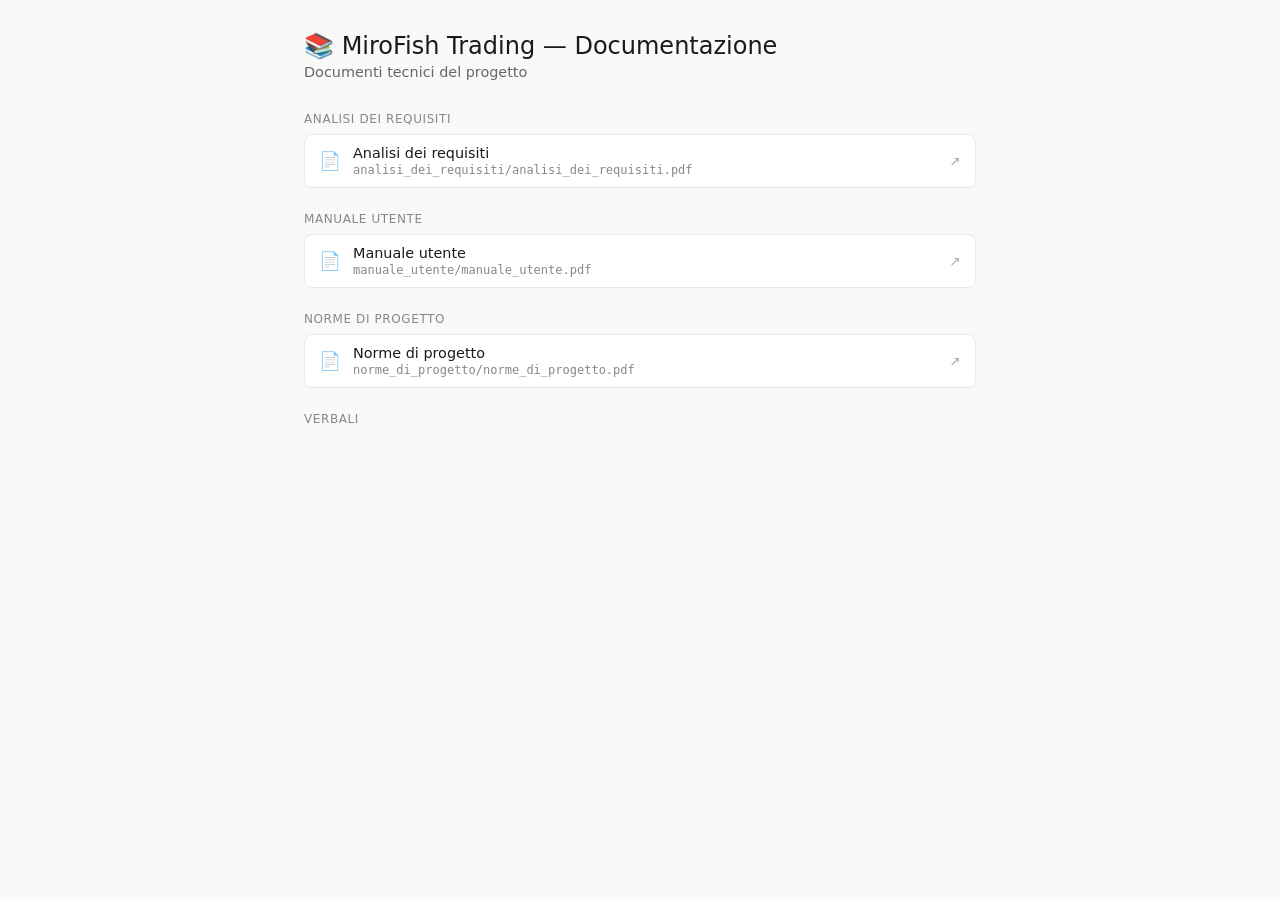
==== index.html @ 32a1cafd "p" ====
<!DOCTYPE html>
<html lang="it">
<head>
  <meta charset="UTF-8">
  <meta name="viewport" content="width=device-width, initial-scale=1.0">
  <title>MiroFish Trading – Documentazione</title>
  <link rel="stylesheet" href="style.css">
</head>
<body>

  <h1>📚 MiroFish Trading — Documentazione</h1>
  <p class="subtitle">Documenti tecnici del progetto</p>

  <div class="section-title">Analisi dei requisiti</div>
  <div class="pdf-list">
    <a class="pdf-item" href="view.html?doc=analisi_dei_requisiti/analisi_dei_requisiti.pdf" target="_blank">
      <span class="pdf-icon">📄</span>
      <div class="pdf-info">
        <div class="pdf-name">Analisi dei requisiti</div>
        <div class="pdf-path">analisi_dei_requisiti/analisi_dei_requisiti.pdf</div>
      </div>
      <span class="arrow">↗</span>
    </a>
  </div>

  <div class="section-title">Manuale utente</div>
  <div class="pdf-list">
    <a class="pdf-item" href="view.html?doc=manuale_utente/manuale_utente.pdf" target="_blank">
      <span class="pdf-icon">📄</span>
      <div class="pdf-info">
        <div class="pdf-name">Manuale utente</div>
        <div class="pdf-path">manuale_utente/manuale_utente.pdf</div>
      </div>
      <span class="arrow">↗</span>
    </a>
  </div>

  <div class="section-title">Norme di progetto</div>
  <div class="pdf-list">
    <a class="pdf-item" href="view.html?doc=norme_di_progetto/norme_di_progetto.pdf" target="_blank">
      <span class="pdf-icon">📄</span>
      <div class="pdf-info">
        <div class="pdf-name">Norme di progetto</div>
        <div class="pdf-path">norme_di_progetto/norme_di_progetto.pdf</div>
      </div>
      <span class="arrow">↗</span>
    </a>
  </div>

  <div class="section-title">Verbali</div>
  <div class="pdf-list" id="verbali-list"></div>

  <script>
    fetch('verbali/verbali.json')
      .then(r => r.json())
      .then(verbali => {
        const list = document.getElementById('verbali-list');
        verbali.forEach(v => {
          list.innerHTML += `
            <a class="pdf-item" href="view.html?doc=verbali/${v.file}">
              <span class="pdf-icon">📄</span>
              <div class="pdf-info">
                <div class="pdf-name">${v.nome}</div>
                <div class="pdf-path">verbali/${v.file}</div>
              </div>
              <span class="arrow">↗</span>
            </a>`;
        });
      });
  </script>

</body>
</html>
---- style.css ----
* { box-sizing: border-box; margin: 0; padding: 0; }
body { font-family: system-ui, sans-serif; max-width: 720px; margin: 0 auto; padding: 2rem 1.5rem; background: #f9f9f7; color: #1a1a1a; }
h1 { font-size: 1.5rem; font-weight: 500; margin-bottom: 0.25rem; }
.subtitle { color: #666; font-size: 0.9rem; margin-bottom: 2rem; }
.section-title { font-size: 0.75rem; font-weight: 500; text-transform: uppercase; letter-spacing: 0.05em; color: #888; margin-bottom: 0.5rem; }
.pdf-list { display: flex; flex-direction: column; gap: 6px; margin-bottom: 1.5rem; }
.pdf-item { display: flex; align-items: center; gap: 12px; padding: 10px 14px; background: #fff; border: 1px solid #e8e8e8; border-radius: 8px; text-decoration: none; color: inherit; transition: background 0.15s, border-color 0.15s; }
.pdf-item:hover { background: #f4f4f4; border-color: #ccc; }
.pdf-icon { font-size: 1.1rem; }
.pdf-info { flex: 1; }
.pdf-name { font-size: 0.9rem; font-weight: 500; }
.pdf-path { font-size: 0.75rem; color: #888; font-family: monospace; margin-top: 2px; }
.arrow { color: #aaa; font-size: 0.85rem; }
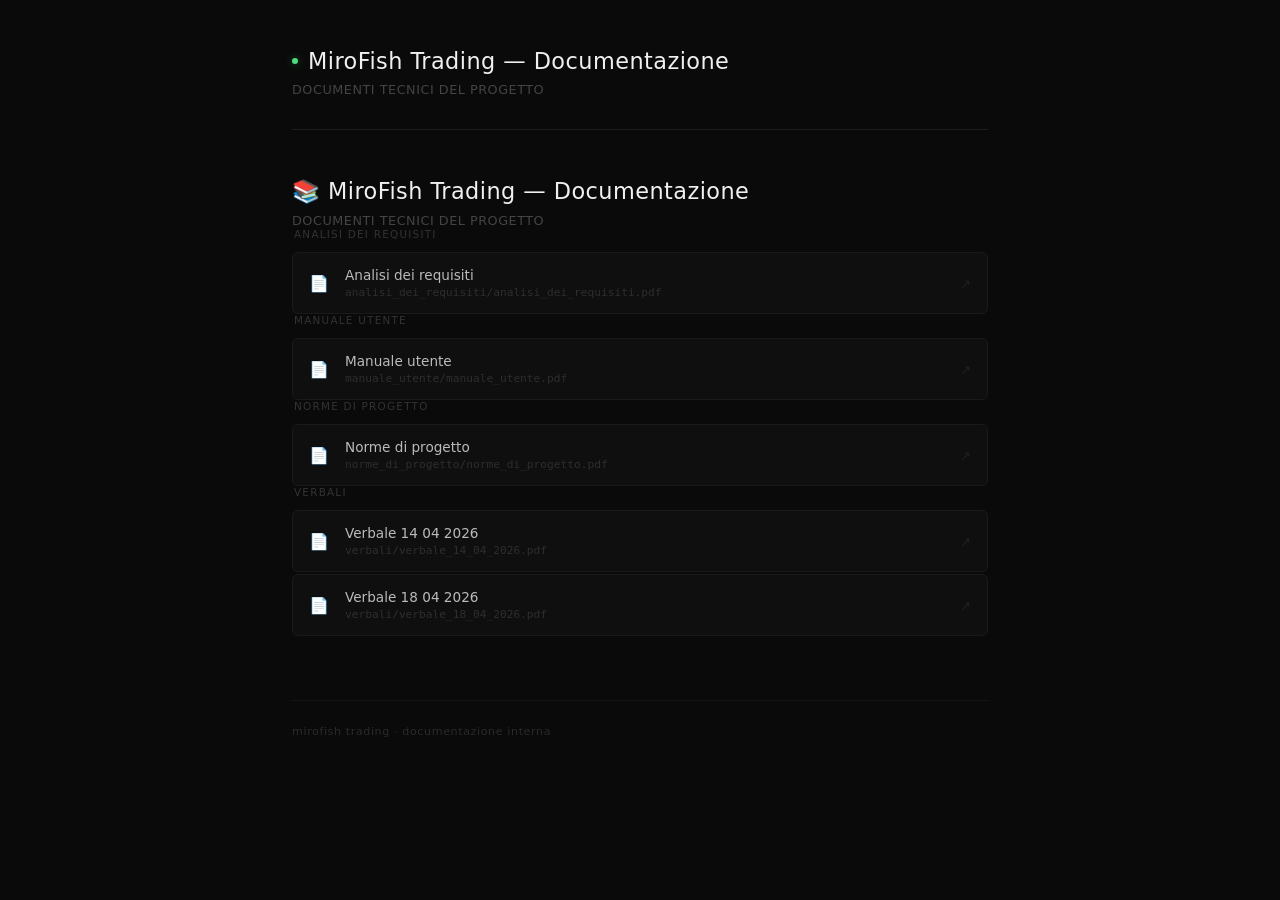
==== commit 0dd469a3: "p" ====
--- a/index.html
+++ b/index.html
@@ -7,67 +7,76 @@
   <link rel="stylesheet" href="style.css">
 </head>
 <body>
+  <div class="container">
+    <div class="header">
+      <div class="header-top">
+        <div class="dot"></div>
+        <h1>MiroFish Trading — Documentazione</h1>
+      </div>
+      <p class="subtitle">Documenti tecnici del progetto</p>
+    </div>
 
-  <h1>📚 MiroFish Trading — Documentazione</h1>
-  <p class="subtitle">Documenti tecnici del progetto</p>
+    <h1>📚 MiroFish Trading — Documentazione</h1>
+    <p class="subtitle">Documenti tecnici del progetto</p>
 
-  <div class="section-title">Analisi dei requisiti</div>
-  <div class="pdf-list">
-    <a class="pdf-item" href="view.html?doc=analisi_dei_requisiti/analisi_dei_requisiti.pdf" target="_blank">
-      <span class="pdf-icon">📄</span>
-      <div class="pdf-info">
-        <div class="pdf-name">Analisi dei requisiti</div>
-        <div class="pdf-path">analisi_dei_requisiti/analisi_dei_requisiti.pdf</div>
-      </div>
-      <span class="arrow">↗</span>
-    </a>
+    <div class="section-title">Analisi dei requisiti</div>
+    <div class="pdf-list">
+      <a class="pdf-item" href="view.html?doc=analisi_dei_requisiti/analisi_dei_requisiti.pdf" target="_blank">
+        <span class="pdf-icon">📄</span>
+        <div class="pdf-info">
+          <div class="pdf-name">Analisi dei requisiti</div>
+          <div class="pdf-path">analisi_dei_requisiti/analisi_dei_requisiti.pdf</div>
+        </div>
+        <span class="arrow">↗</span>
+      </a>
+    </div>
+
+    <div class="section-title">Manuale utente</div>
+    <div class="pdf-list">
+      <a class="pdf-item" href="view.html?doc=manuale_utente/manuale_utente.pdf" target="_blank">
+        <span class="pdf-icon">📄</span>
+        <div class="pdf-info">
+          <div class="pdf-name">Manuale utente</div>
+          <div class="pdf-path">manuale_utente/manuale_utente.pdf</div>
+        </div>
+        <span class="arrow">↗</span>
+      </a>
+    </div>
+
+    <div class="section-title">Norme di progetto</div>
+    <div class="pdf-list">
+      <a class="pdf-item" href="view.html?doc=norme_di_progetto/norme_di_progetto.pdf" target="_blank">
+        <span class="pdf-icon">📄</span>
+        <div class="pdf-info">
+          <div class="pdf-name">Norme di progetto</div>
+          <div class="pdf-path">norme_di_progetto/norme_di_progetto.pdf</div>
+        </div>
+        <span class="arrow">↗</span>
+      </a>
+    </div>
+
+    <div class="section-title">Verbali</div>
+    <div class="pdf-list" id="verbali-list"></div>
+
+    <script>
+      fetch('verbali/verbali.json')
+        .then(r => r.json())
+        .then(verbali => {
+          const list = document.getElementById('verbali-list');
+          verbali.forEach(v => {
+            list.innerHTML += `
+              <a class="pdf-item" href="view.html?doc=verbali/${v.file}">
+                <span class="pdf-icon">📄</span>
+                <div class="pdf-info">
+                  <div class="pdf-name">${v.nome}</div>
+                  <div class="pdf-path">verbali/${v.file}</div>
+                </div>
+                <span class="arrow">↗</span>
+              </a>`;
+          });
+        });
+    </script>
+    <div class="footer">mirofish trading · documentazione interna</div>
   </div>
-
-  <div class="section-title">Manuale utente</div>
-  <div class="pdf-list">
-    <a class="pdf-item" href="view.html?doc=manuale_utente/manuale_utente.pdf" target="_blank">
-      <span class="pdf-icon">📄</span>
-      <div class="pdf-info">
-        <div class="pdf-name">Manuale utente</div>
-        <div class="pdf-path">manuale_utente/manuale_utente.pdf</div>
-      </div>
-      <span class="arrow">↗</span>
-    </a>
-  </div>
-
-  <div class="section-title">Norme di progetto</div>
-  <div class="pdf-list">
-    <a class="pdf-item" href="view.html?doc=norme_di_progetto/norme_di_progetto.pdf" target="_blank">
-      <span class="pdf-icon">📄</span>
-      <div class="pdf-info">
-        <div class="pdf-name">Norme di progetto</div>
-        <div class="pdf-path">norme_di_progetto/norme_di_progetto.pdf</div>
-      </div>
-      <span class="arrow">↗</span>
-    </a>
-  </div>
-
-  <div class="section-title">Verbali</div>
-  <div class="pdf-list" id="verbali-list"></div>
-
-  <script>
-    fetch('verbali/verbali.json')
-      .then(r => r.json())
-      .then(verbali => {
-        const list = document.getElementById('verbali-list');
-        verbali.forEach(v => {
-          list.innerHTML += `
-            <a class="pdf-item" href="view.html?doc=verbali/${v.file}">
-              <span class="pdf-icon">📄</span>
-              <div class="pdf-info">
-                <div class="pdf-name">${v.nome}</div>
-                <div class="pdf-path">verbali/${v.file}</div>
-              </div>
-              <span class="arrow">↗</span>
-            </a>`;
-        });
-      });
-  </script>
-
 </body>
 </html>
--- a/style.css
+++ b/style.css
@@ -1,13 +1,143 @@
 * { box-sizing: border-box; margin: 0; padding: 0; }
-body { font-family: system-ui, sans-serif; max-width: 720px; margin: 0 auto; padding: 2rem 1.5rem; background: #f9f9f7; color: #1a1a1a; }
-h1 { font-size: 1.5rem; font-weight: 500; margin-bottom: 0.25rem; }
-.subtitle { color: #666; font-size: 0.9rem; margin-bottom: 2rem; }
-.section-title { font-size: 0.75rem; font-weight: 500; text-transform: uppercase; letter-spacing: 0.05em; color: #888; margin-bottom: 0.5rem; }
-.pdf-list { display: flex; flex-direction: column; gap: 6px; margin-bottom: 1.5rem; }
-.pdf-item { display: flex; align-items: center; gap: 12px; padding: 10px 14px; background: #fff; border: 1px solid #e8e8e8; border-radius: 8px; text-decoration: none; color: inherit; transition: background 0.15s, border-color 0.15s; }
-.pdf-item:hover { background: #f4f4f4; border-color: #ccc; }
-.pdf-icon { font-size: 1.1rem; }
+
+body {
+  font-family: system-ui, sans-serif;
+  background: #0a0a0a;
+  color: #e8e8e8;
+  min-height: 100vh;
+}
+
+.container {
+  max-width: 760px;
+  margin: 0 auto;
+  padding: 3rem 2rem;
+}
+
+.header {
+  margin-bottom: 3rem;
+  padding-bottom: 2rem;
+  border-bottom: 1px solid #1e1e1e;
+}
+
+.header-top {
+  display: flex;
+  align-items: center;
+  gap: 10px;
+  margin-bottom: 0.5rem;
+}
+
+.dot {
+  width: 6px;
+  height: 6px;
+  border-radius: 50%;
+  background: #4ade80;
+  box-shadow: 0 0 8px #4ade8066;
+}
+
+h1 {
+  font-size: 1.4rem;
+  font-weight: 400;
+  letter-spacing: 0.02em;
+  color: #f0f0f0;
+}
+
+.subtitle {
+  font-size: 0.8rem;
+  color: #444;
+  letter-spacing: 0.04em;
+  text-transform: uppercase;
+  margin-top: 0.5rem;
+}
+
+.section { margin-bottom: 2.5rem; }
+
+.section-title {
+  font-size: 0.65rem;
+  font-weight: 500;
+  text-transform: uppercase;
+  letter-spacing: 0.12em;
+  color: #333;
+  margin-bottom: 0.75rem;
+  padding-left: 2px;
+}
+
+.pdf-list { display: flex; flex-direction: column; gap: 2px; }
+
+.pdf-item {
+  display: flex;
+  align-items: center;
+  gap: 16px;
+  padding: 14px 16px;
+  background: #0f0f0f;
+  border: 1px solid #1a1a1a;
+  border-radius: 6px;
+  text-decoration: none;
+  color: inherit;
+  transition: all 0.2s;
+  position: relative;
+  overflow: hidden;
+}
+
+.pdf-item::before {
+  content: '';
+  position: absolute;
+  left: 0; top: 0; bottom: 0;
+  width: 2px;
+  background: #4ade80;
+  opacity: 0;
+  transition: opacity 0.2s;
+}
+
+.pdf-item:hover { background: #131313; border-color: #2a2a2a; }
+.pdf-item:hover::before { opacity: 1; }
+.pdf-item:hover .pdf-name { color: #f0f0f0; }
+.pdf-item:hover .arrow { color: #4ade80; }
+
+.pdf-icon-box {
+  width: 32px;
+  height: 36px;
+  border: 1px solid #222;
+  border-radius: 4px;
+  display: flex;
+  align-items: center;
+  justify-content: center;
+  flex-shrink: 0;
+}
+
+.pdf-icon-box span {
+  font-size: 9px;
+  font-weight: 600;
+  letter-spacing: 0.05em;
+  color: #4ade80;
+}
+
 .pdf-info { flex: 1; }
-.pdf-name { font-size: 0.9rem; font-weight: 500; }
-.pdf-path { font-size: 0.75rem; color: #888; font-family: monospace; margin-top: 2px; }
-.arrow { color: #aaa; font-size: 0.85rem; }+
+.pdf-name {
+  font-size: 0.85rem;
+  font-weight: 400;
+  color: #bbb;
+  transition: color 0.2s;
+}
+
+.pdf-path {
+  font-size: 0.7rem;
+  color: #2e2e2e;
+  font-family: monospace;
+  margin-top: 3px;
+}
+
+.arrow {
+  color: #222;
+  font-size: 0.8rem;
+  transition: color 0.2s;
+}
+
+.footer {
+  margin-top: 4rem;
+  padding-top: 1.5rem;
+  border-top: 1px solid #151515;
+  font-size: 0.7rem;
+  color: #2a2a2a;
+  letter-spacing: 0.05em;
+}
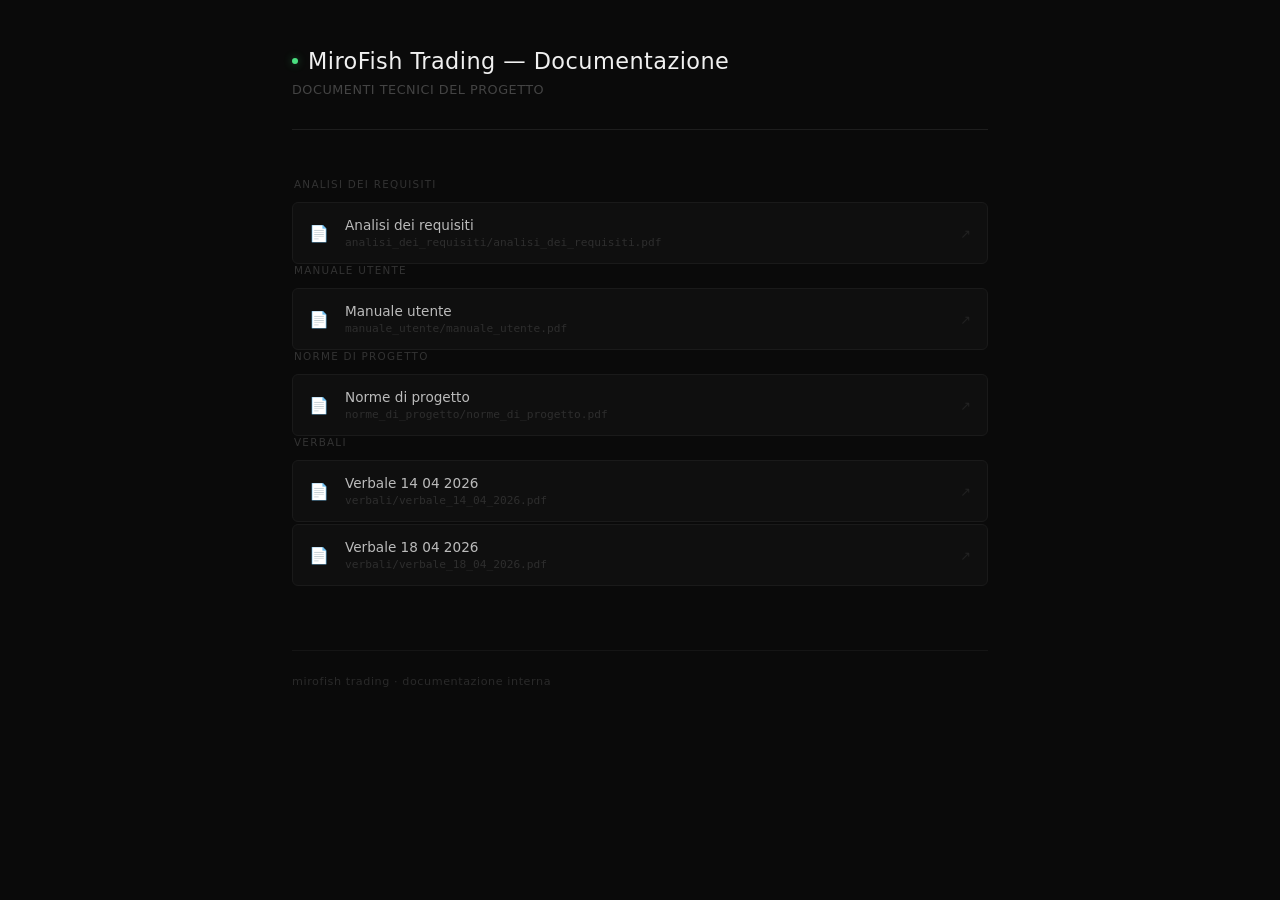
==== commit d2b85d5a: "p" ====
--- a/index.html
+++ b/index.html
@@ -15,9 +15,6 @@
       </div>
       <p class="subtitle">Documenti tecnici del progetto</p>
     </div>
-
-    <h1>📚 MiroFish Trading — Documentazione</h1>
-    <p class="subtitle">Documenti tecnici del progetto</p>
 
     <div class="section-title">Analisi dei requisiti</div>
     <div class="pdf-list">
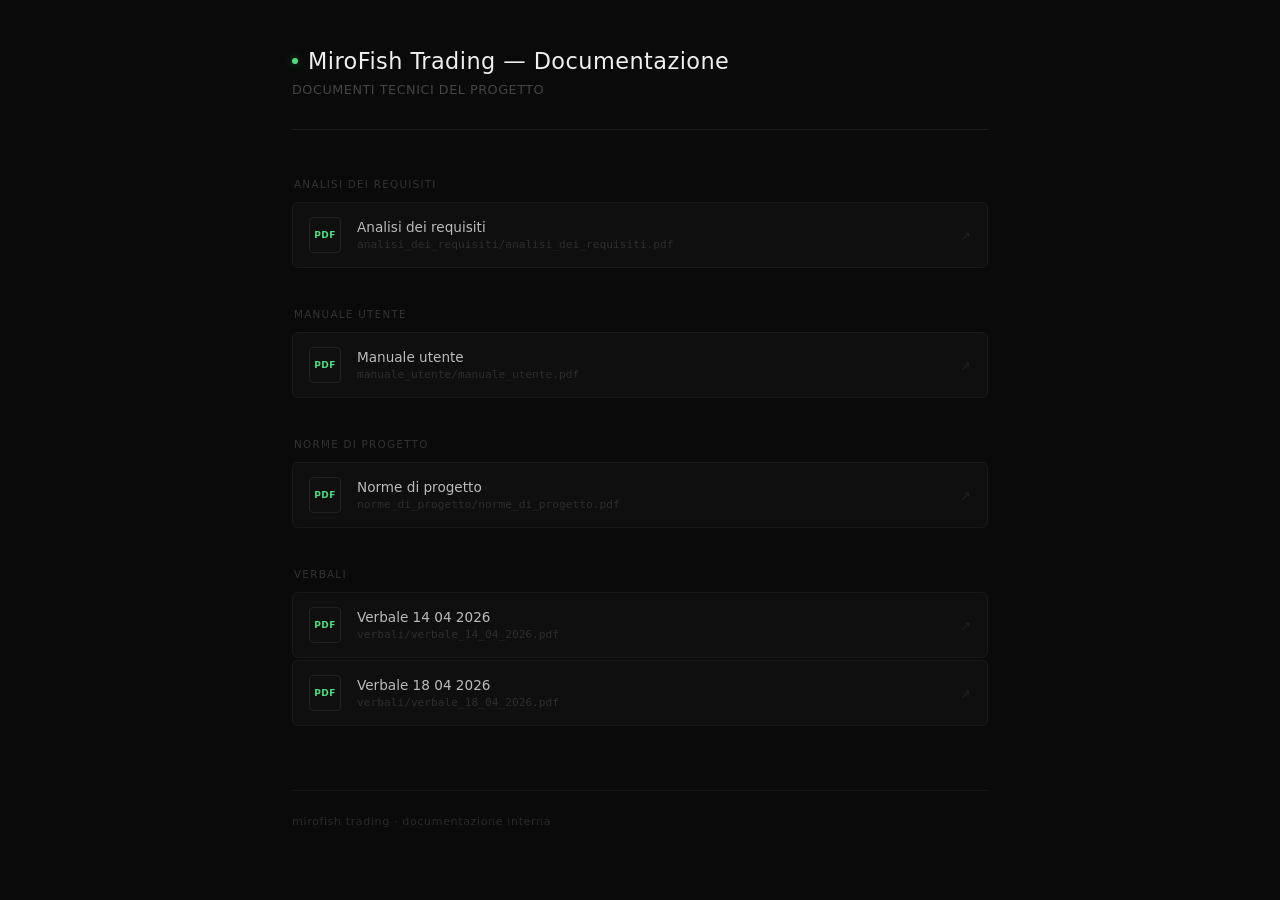
==== commit 5b2b3220: "p" ====
--- a/index.html
+++ b/index.html
@@ -16,64 +16,73 @@
       <p class="subtitle">Documenti tecnici del progetto</p>
     </div>
 
-    <div class="section-title">Analisi dei requisiti</div>
-    <div class="pdf-list">
-      <a class="pdf-item" href="view.html?doc=analisi_dei_requisiti/analisi_dei_requisiti.pdf" target="_blank">
-        <span class="pdf-icon">📄</span>
-        <div class="pdf-info">
-          <div class="pdf-name">Analisi dei requisiti</div>
-          <div class="pdf-path">analisi_dei_requisiti/analisi_dei_requisiti.pdf</div>
-        </div>
-        <span class="arrow">↗</span>
-      </a>
+    <div class="section">
+      <div class="section-title">Analisi dei requisiti</div>
+      <div class="pdf-list">
+        <a class="pdf-item" href="view.html?doc=analisi_dei_requisiti/analisi_dei_requisiti.pdf">
+          <div class="pdf-icon-box"><span>PDF</span></div>
+          <div class="pdf-info">
+            <div class="pdf-name">Analisi dei requisiti</div>
+            <div class="pdf-path">analisi_dei_requisiti/analisi_dei_requisiti.pdf</div>
+          </div>
+          <span class="arrow">↗</span>
+        </a>
+      </div>
     </div>
 
-    <div class="section-title">Manuale utente</div>
-    <div class="pdf-list">
-      <a class="pdf-item" href="view.html?doc=manuale_utente/manuale_utente.pdf" target="_blank">
-        <span class="pdf-icon">📄</span>
-        <div class="pdf-info">
-          <div class="pdf-name">Manuale utente</div>
-          <div class="pdf-path">manuale_utente/manuale_utente.pdf</div>
-        </div>
-        <span class="arrow">↗</span>
-      </a>
+    <div class="section">
+      <div class="section-title">Manuale utente</div>
+      <div class="pdf-list">
+        <a class="pdf-item" href="view.html?doc=manuale_utente/manuale_utente.pdf">
+          <div class="pdf-icon-box"><span>PDF</span></div>
+          <div class="pdf-info">
+            <div class="pdf-name">Manuale utente</div>
+            <div class="pdf-path">manuale_utente/manuale_utente.pdf</div>
+          </div>
+          <span class="arrow">↗</span>
+        </a>
+      </div>
     </div>
 
-    <div class="section-title">Norme di progetto</div>
-    <div class="pdf-list">
-      <a class="pdf-item" href="view.html?doc=norme_di_progetto/norme_di_progetto.pdf" target="_blank">
-        <span class="pdf-icon">📄</span>
-        <div class="pdf-info">
-          <div class="pdf-name">Norme di progetto</div>
-          <div class="pdf-path">norme_di_progetto/norme_di_progetto.pdf</div>
-        </div>
-        <span class="arrow">↗</span>
-      </a>
+    <div class="section">
+      <div class="section-title">Norme di progetto</div>
+      <div class="pdf-list">
+        <a class="pdf-item" href="view.html?doc=norme_di_progetto/norme_di_progetto.pdf">
+          <div class="pdf-icon-box"><span>PDF</span></div>
+          <div class="pdf-info">
+            <div class="pdf-name">Norme di progetto</div>
+            <div class="pdf-path">norme_di_progetto/norme_di_progetto.pdf</div>
+          </div>
+          <span class="arrow">↗</span>
+        </a>
+      </div>
     </div>
 
-    <div class="section-title">Verbali</div>
-    <div class="pdf-list" id="verbali-list"></div>
+    <div class="section">
+      <div class="section-title">Verbali</div>
+      <div class="pdf-list" id="verbali-list"></div>
+    </div>
 
-    <script>
-      fetch('verbali/verbali.json')
-        .then(r => r.json())
-        .then(verbali => {
-          const list = document.getElementById('verbali-list');
-          verbali.forEach(v => {
-            list.innerHTML += `
-              <a class="pdf-item" href="view.html?doc=verbali/${v.file}">
-                <span class="pdf-icon">📄</span>
-                <div class="pdf-info">
-                  <div class="pdf-name">${v.nome}</div>
-                  <div class="pdf-path">verbali/${v.file}</div>
-                </div>
-                <span class="arrow">↗</span>
-              </a>`;
-          });
-        });
-    </script>
     <div class="footer">mirofish trading · documentazione interna</div>
   </div>
+
+  <script>
+    fetch('verbali/verbali.json')
+      .then(r => r.json())
+      .then(verbali => {
+        const list = document.getElementById('verbali-list');
+        verbali.forEach(v => {
+          list.innerHTML += `
+            <a class="pdf-item" href="view.html?doc=verbali/${v.file}">
+              <div class="pdf-icon-box"><span>PDF</span></div>
+              <div class="pdf-info">
+                <div class="pdf-name">${v.nome}</div>
+                <div class="pdf-path">verbali/${v.file}</div>
+              </div>
+              <span class="arrow">↗</span>
+            </a>`;
+        });
+      });
+  </script>
 </body>
 </html>
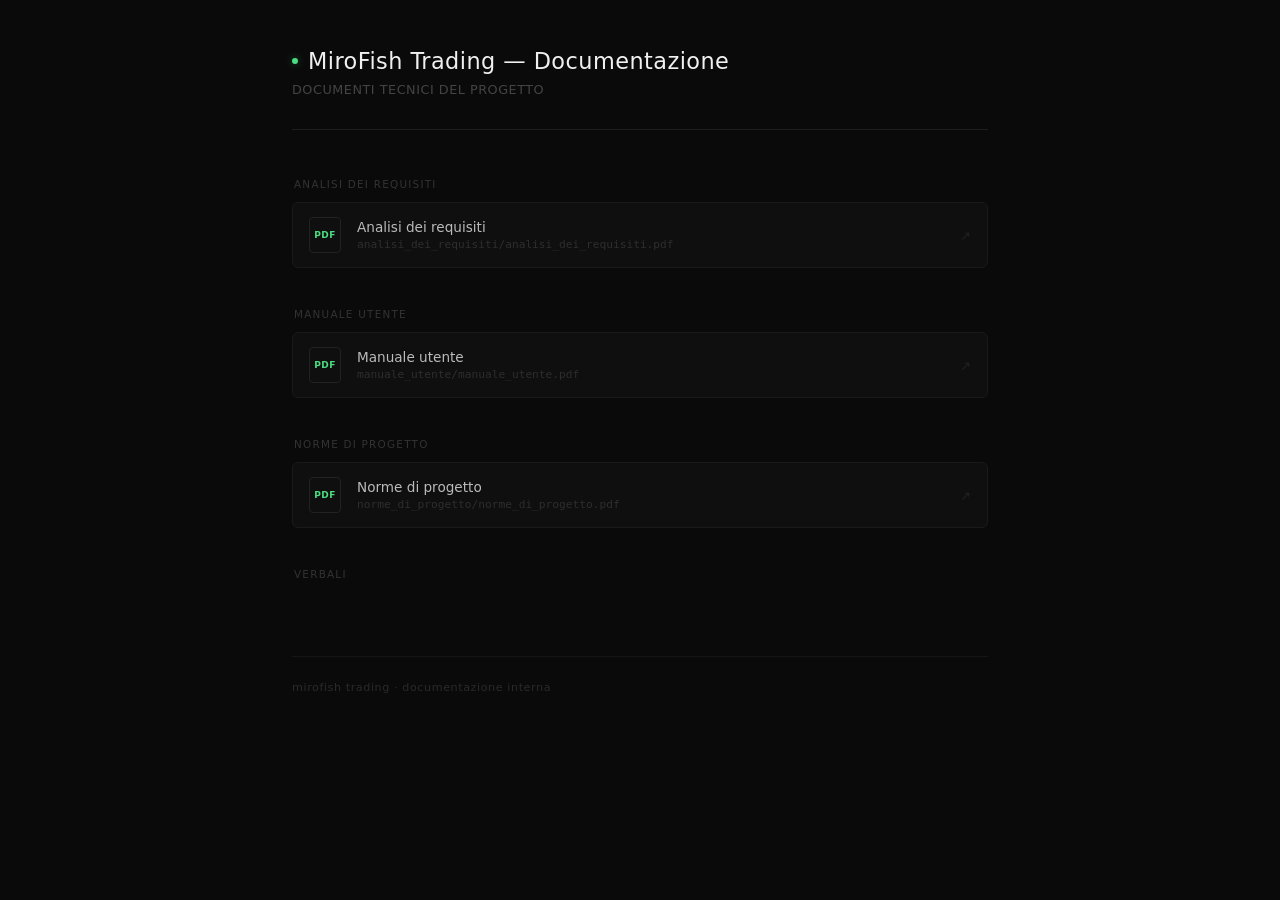
==== commit f95f254f: "p" ====
--- a/index.html
+++ b/index.html
@@ -66,23 +66,58 @@
     <div class="footer">mirofish trading · documentazione interna</div>
   </div>
 
-  <script>
-    fetch('verbali/verbali.json')
-      .then(r => r.json())
-      .then(verbali => {
-        const list = document.getElementById('verbali-list');
-        verbali.forEach(v => {
-          list.innerHTML += `
-            <a class="pdf-item" href="view.html?doc=verbali/${v.file}">
+<script>
+  // Carica documenti generici
+  fetch('documenti.json')
+    .then(r => r.json())
+    .then(docs => {
+      const container = document.querySelector('.container');
+      const footer = document.querySelector('.footer');
+
+      docs.forEach(doc => {
+        const section = document.createElement('div');
+        section.className = 'section';
+        section.innerHTML = `
+          <div class="section-title">${doc.nome}</div>
+          <div class="pdf-list">
+            <a class="pdf-item" href="view.html?doc=${doc.file}">
               <div class="pdf-icon-box"><span>PDF</span></div>
               <div class="pdf-info">
-                <div class="pdf-name">${v.nome}</div>
-                <div class="pdf-path">verbali/${v.file}</div>
+                <div class="pdf-name">${doc.nome}</div>
+                <div class="pdf-path">${doc.file}</div>
               </div>
               <span class="arrow">↗</span>
-            </a>`;
-        });
+            </a>
+          </div>`;
+        container.insertBefore(section, footer);
       });
-  </script>
+    });
+
+  // Carica verbali
+  fetch('verbali/verbali.json')
+    .then(r => r.json())
+    .then(verbali => {
+      const footer = document.querySelector('.footer');
+      const section = document.createElement('div');
+      section.className = 'section';
+      section.innerHTML = `
+        <div class="section-title">Verbali</div>
+        <div class="pdf-list" id="verbali-list"></div>`;
+      container.insertBefore(section, footer);
+
+      const list = document.getElementById('verbali-list');
+      verbali.forEach(v => {
+        list.innerHTML += `
+          <a class="pdf-item" href="view.html?doc=verbali/${v.file}">
+            <div class="pdf-icon-box"><span>PDF</span></div>
+            <div class="pdf-info">
+              <div class="pdf-name">${v.nome}</div>
+              <div class="pdf-path">verbali/${v.file}</div>
+            </div>
+            <span class="arrow">↗</span>
+          </a>`;
+      });
+    });
+</script>
 </body>
 </html>
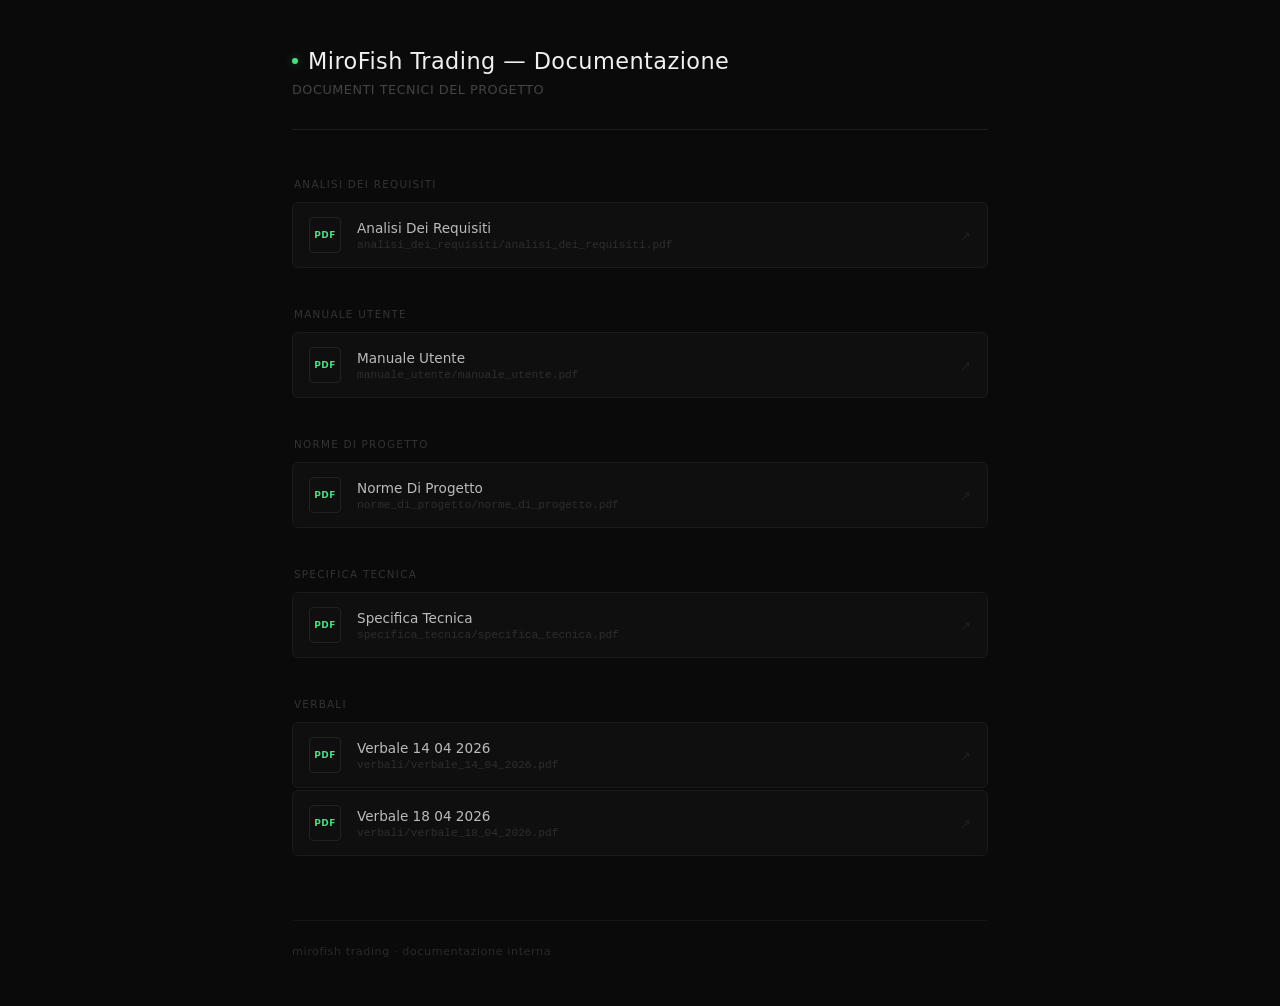
==== commit 8e042ba1: "p" ====
--- a/index.html
+++ b/index.html
@@ -16,108 +16,60 @@
       <p class="subtitle">Documenti tecnici del progetto</p>
     </div>
 
-    <div class="section">
-      <div class="section-title">Analisi dei requisiti</div>
-      <div class="pdf-list">
-        <a class="pdf-item" href="view.html?doc=analisi_dei_requisiti/analisi_dei_requisiti.pdf">
-          <div class="pdf-icon-box"><span>PDF</span></div>
-          <div class="pdf-info">
-            <div class="pdf-name">Analisi dei requisiti</div>
-            <div class="pdf-path">analisi_dei_requisiti/analisi_dei_requisiti.pdf</div>
-          </div>
-          <span class="arrow">↗</span>
-        </a>
-      </div>
-    </div>
-
-    <div class="section">
-      <div class="section-title">Manuale utente</div>
-      <div class="pdf-list">
-        <a class="pdf-item" href="view.html?doc=manuale_utente/manuale_utente.pdf">
-          <div class="pdf-icon-box"><span>PDF</span></div>
-          <div class="pdf-info">
-            <div class="pdf-name">Manuale utente</div>
-            <div class="pdf-path">manuale_utente/manuale_utente.pdf</div>
-          </div>
-          <span class="arrow">↗</span>
-        </a>
-      </div>
-    </div>
-
-    <div class="section">
-      <div class="section-title">Norme di progetto</div>
-      <div class="pdf-list">
-        <a class="pdf-item" href="view.html?doc=norme_di_progetto/norme_di_progetto.pdf">
-          <div class="pdf-icon-box"><span>PDF</span></div>
-          <div class="pdf-info">
-            <div class="pdf-name">Norme di progetto</div>
-            <div class="pdf-path">norme_di_progetto/norme_di_progetto.pdf</div>
-          </div>
-          <span class="arrow">↗</span>
-        </a>
-      </div>
-    </div>
-
-    <div class="section">
-      <div class="section-title">Verbali</div>
-      <div class="pdf-list" id="verbali-list"></div>
-    </div>
-
     <div class="footer">mirofish trading · documentazione interna</div>
   </div>
 
-<script>
-  // Carica documenti generici
-  fetch('documenti.json')
-    .then(r => r.json())
-    .then(docs => {
-      const container = document.querySelector('.container');
-      const footer = document.querySelector('.footer');
+  <script>
+    const container = document.querySelector('.container');
+    const footer = document.querySelector('.footer');
 
-      docs.forEach(doc => {
+    // Carica documenti generici
+    fetch('documenti.json')
+      .then(r => r.json())
+      .then(docs => {
+        docs.forEach(doc => {
+          const section = document.createElement('div');
+          section.className = 'section';
+          section.innerHTML = `
+            <div class="section-title">${doc.nome}</div>
+            <div class="pdf-list">
+              <a class="pdf-item" href="view.html?doc=${doc.file}">
+                <div class="pdf-icon-box"><span>PDF</span></div>
+                <div class="pdf-info">
+                  <div class="pdf-name">${doc.nome}</div>
+                  <div class="pdf-path">${doc.file}</div>
+                </div>
+                <span class="arrow">↗</span>
+              </a>
+            </div>`;
+          container.insertBefore(section, footer);
+        });
+      });
+
+    // Carica verbali
+    fetch('verbali/verbali.json')
+      .then(r => r.json())
+      .then(verbali => {
         const section = document.createElement('div');
         section.className = 'section';
         section.innerHTML = `
-          <div class="section-title">${doc.nome}</div>
-          <div class="pdf-list">
-            <a class="pdf-item" href="view.html?doc=${doc.file}">
+          <div class="section-title">Verbali</div>
+          <div class="pdf-list" id="verbali-list"></div>`;
+        container.insertBefore(section, footer);
+
+        const list = document.getElementById('verbali-list');
+        verbali.forEach(v => {
+          list.innerHTML += `
+            <a class="pdf-item" href="view.html?doc=verbali/${v.file}">
               <div class="pdf-icon-box"><span>PDF</span></div>
               <div class="pdf-info">
-                <div class="pdf-name">${doc.nome}</div>
-                <div class="pdf-path">${doc.file}</div>
+                <div class="pdf-name">${v.nome}</div>
+                <div class="pdf-path">verbali/${v.file}</div>
               </div>
               <span class="arrow">↗</span>
-            </a>
-          </div>`;
-        container.insertBefore(section, footer);
+            </a>`;
+        });
       });
-    });
-
-  // Carica verbali
-  fetch('verbali/verbali.json')
-    .then(r => r.json())
-    .then(verbali => {
-      const footer = document.querySelector('.footer');
-      const section = document.createElement('div');
-      section.className = 'section';
-      section.innerHTML = `
-        <div class="section-title">Verbali</div>
-        <div class="pdf-list" id="verbali-list"></div>`;
-      container.insertBefore(section, footer);
-
-      const list = document.getElementById('verbali-list');
-      verbali.forEach(v => {
-        list.innerHTML += `
-          <a class="pdf-item" href="view.html?doc=verbali/${v.file}">
-            <div class="pdf-icon-box"><span>PDF</span></div>
-            <div class="pdf-info">
-              <div class="pdf-name">${v.nome}</div>
-              <div class="pdf-path">verbali/${v.file}</div>
-            </div>
-            <span class="arrow">↗</span>
-          </a>`;
-      });
-    });
-</script>
+  </script>
 </body>
 </html>
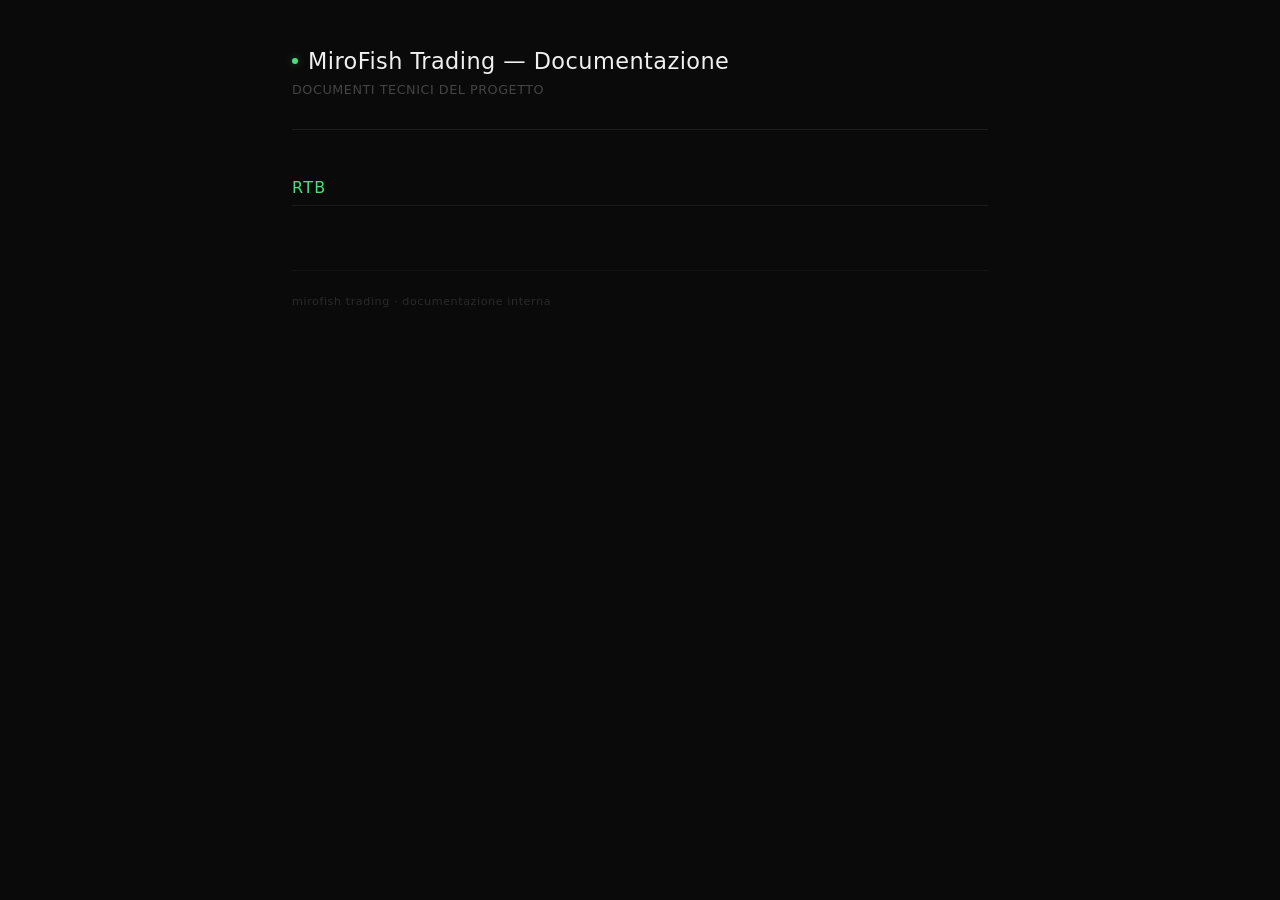
==== commit 08f72460: "p" ====
--- a/index.html
+++ b/index.html
@@ -23,53 +23,59 @@
     const container = document.querySelector('.container');
     const footer = document.querySelector('.footer');
 
-    // Carica documenti generici
-    fetch('documenti.json')
-      .then(r => r.json())
-      .then(docs => {
-        docs.forEach(doc => {
-          const section = document.createElement('div');
-          section.className = 'section';
-          section.innerHTML = `
-            <div class="section-title">${doc.nome}</div>
-            <div class="pdf-list">
-              <a class="pdf-item" href="view.html?doc=${doc.file}">
-                <div class="pdf-icon-box"><span>PDF</span></div>
-                <div class="pdf-info">
-                  <div class="pdf-name">${doc.nome}</div>
-                  <div class="pdf-path">${doc.file}</div>
-                </div>
-                <span class="arrow">↗</span>
-              </a>
-            </div>`;
-          container.insertBefore(section, footer);
-        });
+    function creaSezione(titolo) {
+      const div = document.createElement('div');
+      div.className = 'section';
+      div.innerHTML = `<div class="section-title">${titolo}</div><div class="pdf-list" id="list-${titolo}"></div>`;
+      container.insertBefore(div, footer);
+      return document.getElementById(`list-${titolo}`);
+    }
+
+    function creaItem(href, nome, path) {
+      return `
+        <a class="pdf-item" href="${href}">
+          <div class="pdf-icon-box"><span>PDF</span></div>
+          <div class="pdf-info">
+            <div class="pdf-name">${nome}</div>
+            <div class="pdf-path">${path}</div>
+          </div>
+          <span class="arrow">↗</span>
+        </a>`;
+    }
+
+    async function caricaBaseline(baseline) {
+      // Header baseline
+      const header = document.createElement('div');
+      header.className = 'baseline-header';
+      header.textContent = baseline;
+      container.insertBefore(header, footer);
+
+      // Documenti principali
+      const res = await fetch(`${baseline}/documenti.json`);
+      const docs = await res.json();
+      docs.forEach(doc => {
+        const list = creaSezione(doc.nome);
+        list.innerHTML = creaItem(
+          `view.html?doc=${doc.file}`,
+          doc.nome,
+          doc.file
+        );
       });
 
-    // Carica verbali
-    fetch('verbali/verbali.json')
-      .then(r => r.json())
-      .then(verbali => {
-        const section = document.createElement('div');
-        section.className = 'section';
-        section.innerHTML = `
-          <div class="section-title">Verbali</div>
-          <div class="pdf-list" id="verbali-list"></div>`;
-        container.insertBefore(section, footer);
+      // Verbali
+      const resV = await fetch(`${baseline}/verbali/verbali.json`);
+      const verbali = await resV.json();
+      const listV = creaSezione('Verbali ' + baseline);
+      verbali.forEach(v => {
+        listV.innerHTML += creaItem(
+          `view.html?doc=${baseline}/verbali/${v.file}`,
+          v.nome,
+          `${baseline}/verbali/${v.file}`
+        );
+      });
+    }
 
-        const list = document.getElementById('verbali-list');
-        verbali.forEach(v => {
-          list.innerHTML += `
-            <a class="pdf-item" href="view.html?doc=verbali/${v.file}">
-              <div class="pdf-icon-box"><span>PDF</span></div>
-              <div class="pdf-info">
-                <div class="pdf-name">${v.nome}</div>
-                <div class="pdf-path">verbali/${v.file}</div>
-              </div>
-              <span class="arrow">↗</span>
-            </a>`;
-        });
-      });
+    caricaBaseline('RTB').then(() => caricaBaseline('PB'));
   </script>
 </body>
 </html>
--- a/style.css
+++ b/style.css
@@ -140,4 +140,15 @@
   font-size: 0.7rem;
   color: #2a2a2a;
   letter-spacing: 0.05em;
+}
+
+.baseline-header {
+  font-size: 1rem;
+  font-weight: 500;
+  color: #4ade80;
+  letter-spacing: 0.08em;
+  text-transform: uppercase;
+  margin: 2rem 0 1rem;
+  padding-bottom: 0.5rem;
+  border-bottom: 1px solid #1a1a1a;
 }
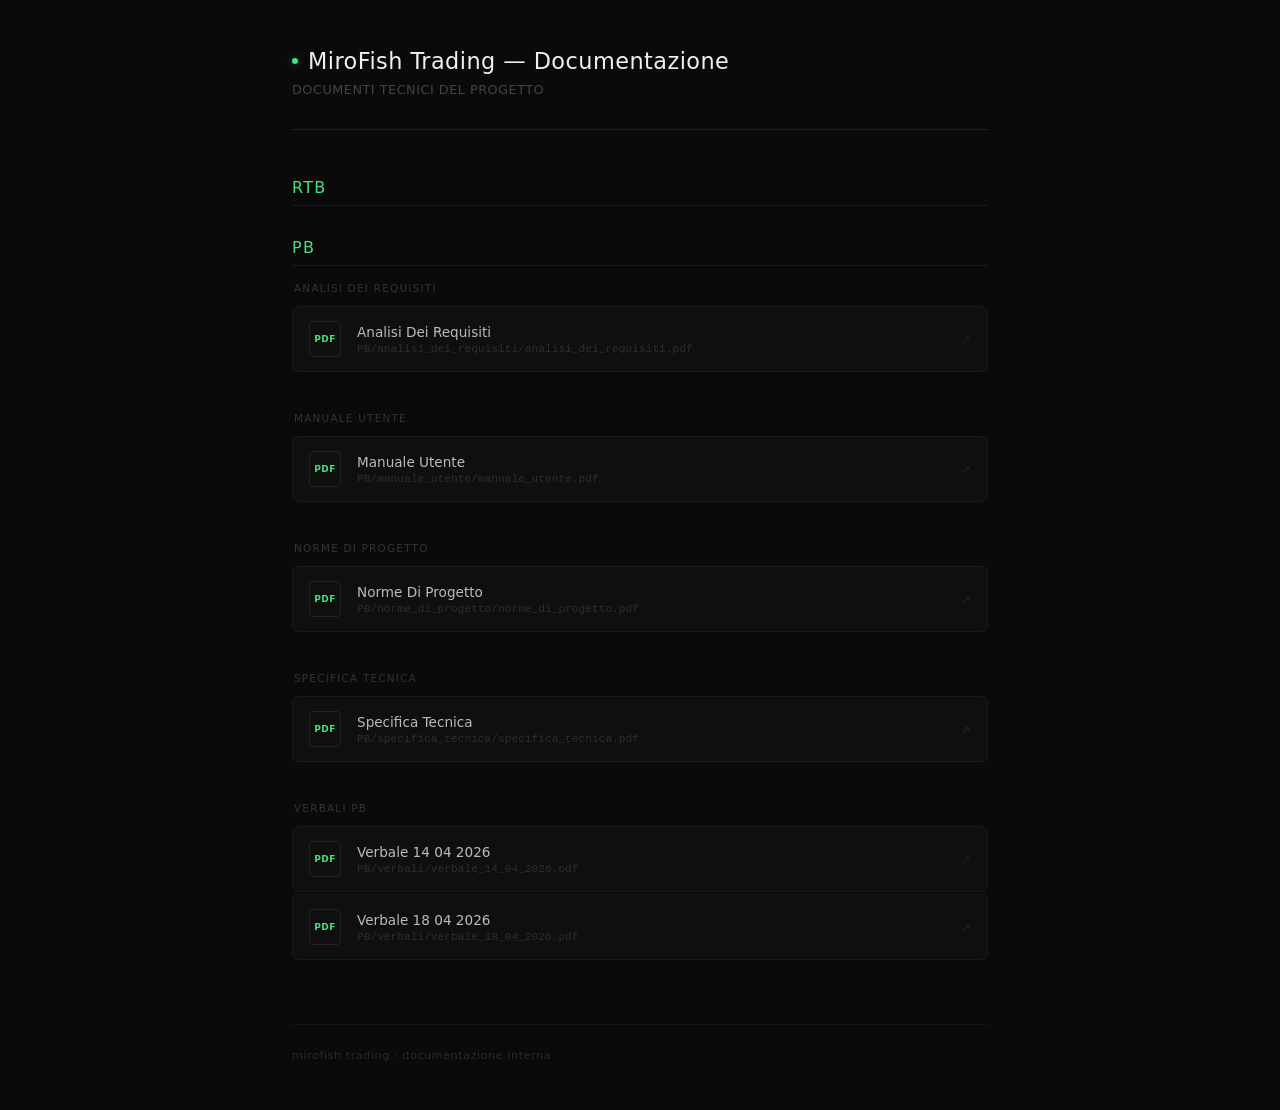
==== commit 1127ba89: "p" ====
--- a/index.html
+++ b/index.html
@@ -44,6 +44,15 @@
     }
 
     async function caricaBaseline(baseline) {
+      let docs = [];
+      let verbali = [];
+
+      try {
+        const res = await fetch(`${baseline}/documenti.json`);
+        if (!res.ok) throw new Error('not found');
+        docs = await res.json();
+      } catch { return; } // se non esiste la baseline, salta tutto
+
       // Header baseline
       const header = document.createElement('div');
       header.className = 'baseline-header';
@@ -51,8 +60,6 @@
       container.insertBefore(header, footer);
 
       // Documenti principali
-      const res = await fetch(`${baseline}/documenti.json`);
-      const docs = await res.json();
       docs.forEach(doc => {
         const list = creaSezione(doc.nome);
         list.innerHTML = creaItem(
@@ -62,17 +69,20 @@
         );
       });
 
-      // Verbali
-      const resV = await fetch(`${baseline}/verbali/verbali.json`);
-      const verbali = await resV.json();
-      const listV = creaSezione('Verbali ' + baseline);
-      verbali.forEach(v => {
-        listV.innerHTML += creaItem(
-          `view.html?doc=${baseline}/verbali/${v.file}`,
-          v.nome,
-          `${baseline}/verbali/${v.file}`
-        );
-      });
+      // Verbali (opzionali)
+      try {
+        const resV = await fetch(`${baseline}/verbali/verbali.json`);
+        if (!resV.ok) throw new Error('not found');
+        verbali = await resV.json();
+        const listV = creaSezione('Verbali ' + baseline);
+        verbali.forEach(v => {
+          listV.innerHTML += creaItem(
+            `view.html?doc=${baseline}/verbali/${v.file}`,
+            v.nome,
+            `${baseline}/verbali/${v.file}`
+          );
+        });
+      } catch {} // verbali opzionali, si ignora se non esistono
     }
 
     caricaBaseline('RTB').then(() => caricaBaseline('PB'));
